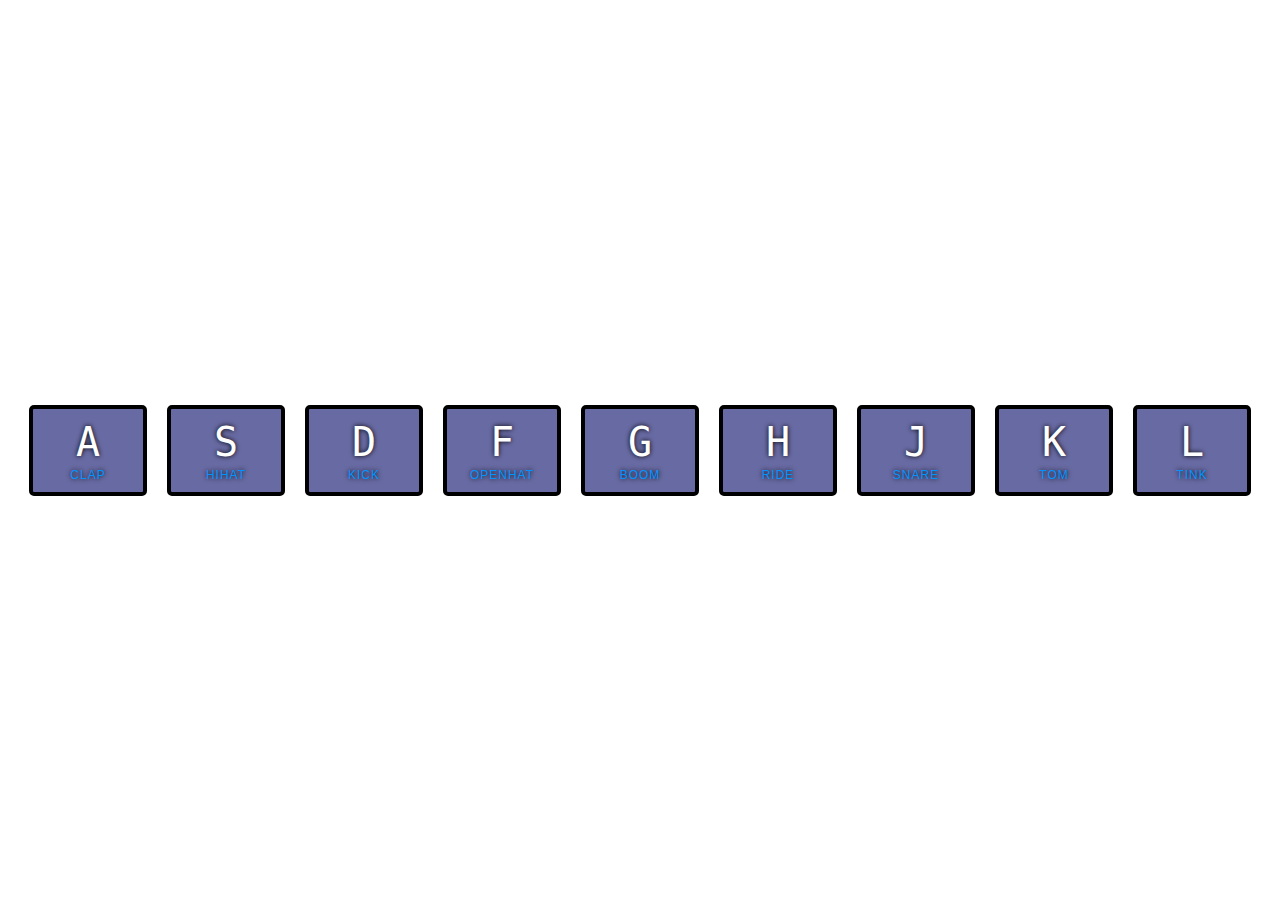
==== js30projects/drumkit/index.html @ e8ae4178 "added sound files" ====
<!DOCTYPE html>
<html lang="en">
<head>
  <meta charset="UTF-8">
  <title>JS Drum Kit</title>
  <link rel="stylesheet" href="style.css">
</head>
<body>


  <div class="keys">
    <div data-key="65" class="key">
      <kbd>A</kbd>
      <span class="sound">clap</span>
    </div>
    <div data-key="83" class="key">
      <kbd>S</kbd>
      <span class="sound">hihat</span>
    </div>
    <div data-key="68" class="key">
      <kbd>D</kbd>
      <span class="sound">kick</span>
    </div>
    <div data-key="70" class="key">
      <kbd>F</kbd>
      <span class="sound">openhat</span>
    </div>
    <div data-key="71" class="key">
      <kbd>G</kbd>
      <span class="sound">boom</span>
    </div>
    <div data-key="72" class="key">
      <kbd>H</kbd>
      <span class="sound">ride</span>
    </div>
    <div data-key="74" class="key">
      <kbd>J</kbd>
      <span class="sound">snare</span>
    </div>
    <div data-key="75" class="key">
      <kbd>K</kbd>
      <span class="sound">tom</span>
    </div>
    <div data-key="76" class="key">
      <kbd>L</kbd>
      <span class="sound">tink</span>
    </div>
  </div>

  <audio data-key="65" src="sounds/clap.wav"></audio>
  <audio data-key="83" src="sounds/hihat.wav"></audio>
  <audio data-key="68" src="sounds/kick.wav"></audio>
  <audio data-key="70" src="sounds/openhat.wav"></audio>
  <audio data-key="71" src="sounds/boom.wav"></audio>
  <audio data-key="72" src="sounds/ride.wav"></audio>
  <audio data-key="74" src="sounds/snare.wav"></audio>
  <audio data-key="75" src="sounds/tom.wav"></audio>
  <audio data-key="76" src="sounds/tink.wav"></audio>

<script>
  window.addEventListener('keydown', function(e) {
      const audio = document.querySelector(`audio[data-key="${e.keyCode}"]`);
      if(!audio) return; // stop the function from running all together
      audio.play();

  });


</script>


</body>
</html>
---- js30projects/drumkit/style.css ----
html {
  font-size: 10px;
  background: url(https://c2.staticflickr.com/8/7164/6569004643_d2b4924e38_b.jpg) bottom center;
  background-size: cover;
}

body,html {
  margin: 0;
  padding: 0;
  font-family: sans-serif;
}

.keys {
  display:flex;
  flex:1;
  min-height:100vh;
  align-items: center;
  justify-content: center;
}

.key {
  border:4px solid black;
  border-radius:5px;
  margin:1rem;
  font-size: 1.5rem;
  padding:1rem .5rem;
  transition:all .07s;
  width:100px;
  text-align: center;
  color:white;
  background:rgba(3, 7, 101, 0.6);
  text-shadow:0 0 5px black;
}

.playing {
  transform:scale(1.1);
  border-color:#0094ff;
  box-shadow: 0 0 10px #084069;
}

kbd {
  display: block;
  font-size: 40px;
}

.sound {
  font-size: 1.2rem;
  text-transform: uppercase;
  letter-spacing: 1px;
  color:#0094ff;
}
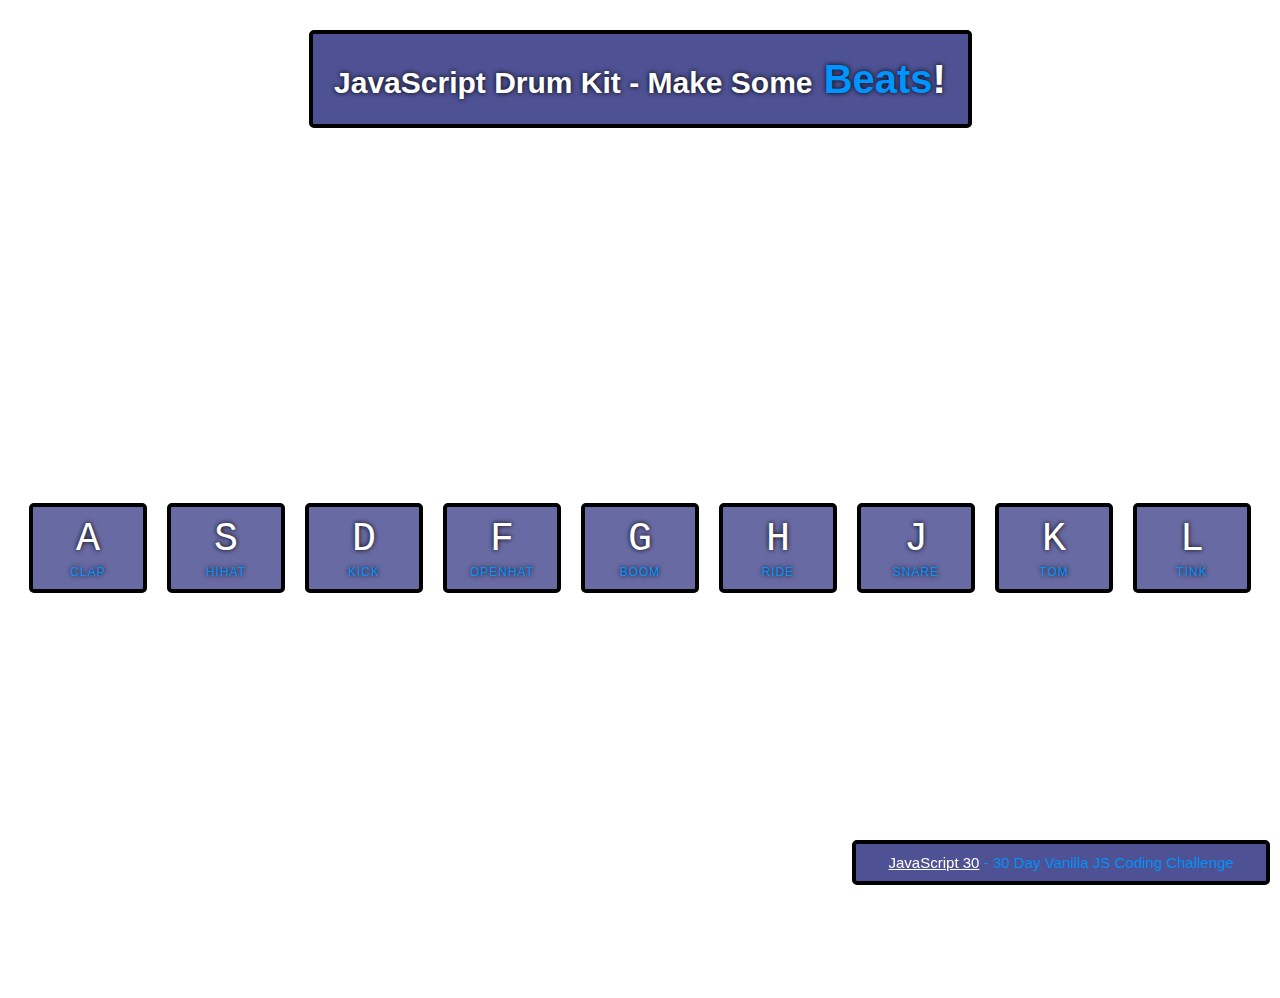
==== commit 764cce88: "small change to header and js30 link" ====
--- a/js30projects/drumkit/index.html
+++ b/js30projects/drumkit/index.html
@@ -7,6 +7,9 @@
 </head>
 <body>
 
+  <div class="heading">
+    <h1>JavaScript Drum Kit - Make Some<span class="beats"> Beats</span><span class="exclamation">!</span></h1>
+  </div>
 
   <div class="keys">
     <div data-key="65" class="key">
@@ -57,15 +60,27 @@
   <audio data-key="75" src="sounds/tom.wav"></audio>
   <audio data-key="76" src="sounds/tink.wav"></audio>
 
+<footer><a href="https://javascript30.com/" target="_blank" class="js30">JavaScript 30</a>  - 30 Day Vanilla JS Coding Challenge</footer>
+
 <script>
-  window.addEventListener('keydown', function(e) {
+
+  function playSound(e) {
       const audio = document.querySelector(`audio[data-key="${e.keyCode}"]`);
+      const key = document.querySelector(`.key[data-key="${e.keyCode}"]`);
       if(!audio) return; // stop the function from running all together
+      audio.currentTime = 0; // rewind to the start
       audio.play();
+      key.classList.add('playing');
+    }
 
-  });
+  function removeTransition(e) {
+    if(e.propertyName !== 'transform') return; // skip it if it's not a transform
+    this.classList.remove('playing');
+  }
 
-
+  const keys = document.querySelectorAll('.key');
+  keys.forEach(key => key.addEventListener('transitionend', removeTransition));
+  window.addEventListener('keydown', playSound);
 </script>
 
 
--- a/js30projects/drumkit/style.css
+++ b/js30projects/drumkit/style.css
@@ -9,6 +9,26 @@
   padding: 0;
   font-family: sans-serif;
 }
+
+.heading {position: relative;
+    top: 30px;
+    max-width: 650px;
+    margin: auto;
+    font-size: 1.5rem;
+    padding:.25rem .25rem;
+    color: #ffffff;
+    background-color: rgba(3, 7, 101, 0.7);
+    border:4px solid black;
+    border-radius: 5px;
+    text-align: center;
+    text-shadow: 0 0 5px black;
+}
+
+.beats {font-size: 40px;
+        color: #0094ff;
+}
+
+.exclamation {font-size: 40px;}
 
 .keys {
   display:flex;
@@ -24,7 +44,7 @@
   margin:1rem;
   font-size: 1.5rem;
   padding:1rem .5rem;
-  transition:all .07s;
+  transition:all .1s;
   width:100px;
   text-align: center;
   color:white;
@@ -33,9 +53,9 @@
 }
 
 .playing {
-  transform:scale(1.1);
+  transform:scale(1.2);
   border-color:#0094ff;
-  box-shadow: 0 0 10px #084069;
+  box-shadow: 0 0 10px #71a1c4;
 }
 
 kbd {
@@ -49,3 +69,22 @@
   letter-spacing: 1px;
   color:#0094ff;
 }
+
+footer {position: fixed;
+        bottom: 15px;
+        right: 10px;
+        width: 400px;
+        font-size: 1.5rem;
+        padding:1rem .5rem;
+        color: #0094ff;
+        background-color: rgba(3, 7, 101, 0.7);
+        border:4px solid black;
+        border-radius: 5px;
+        text-align: center;
+}
+
+footer a:link, a:visited {text-decoration: underline;
+                          color:rgb(255, 255, 255);
+}
+
+footer a:hover, a:active {color: rgb(249, 254, 11);}
